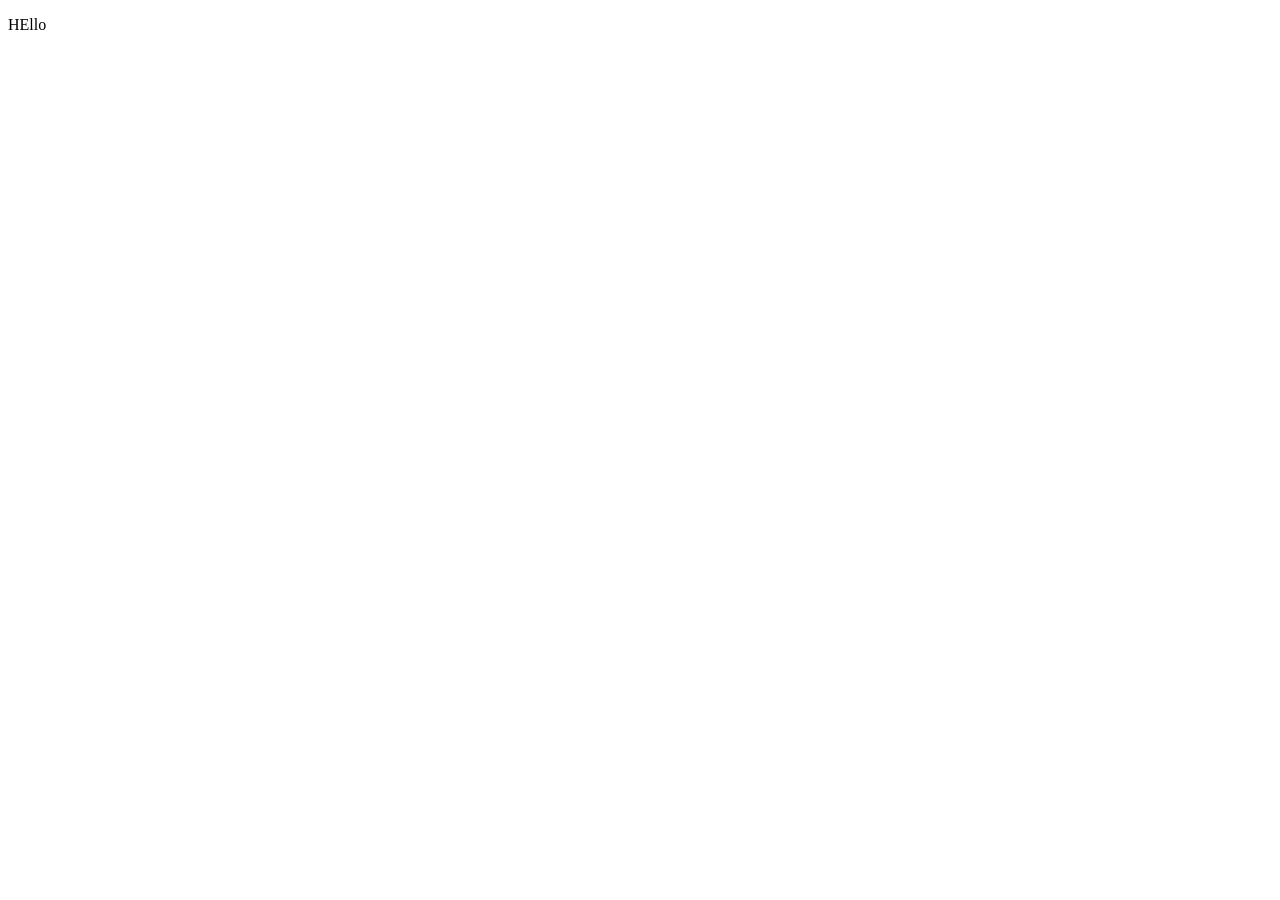
==== paginas/acomodacao.html @ 2499da58 "big update" ====
<!DOCTYPE html>
<html lang="Pt">
<head>
    <meta charset="UTF-8">
    <meta name="viewport" content="width=device-width, initial-scale=1.0">
    <title>Acomodaçao</title>
</head>
<body>
    
    <p>HEllo</p>
</body>
</html>
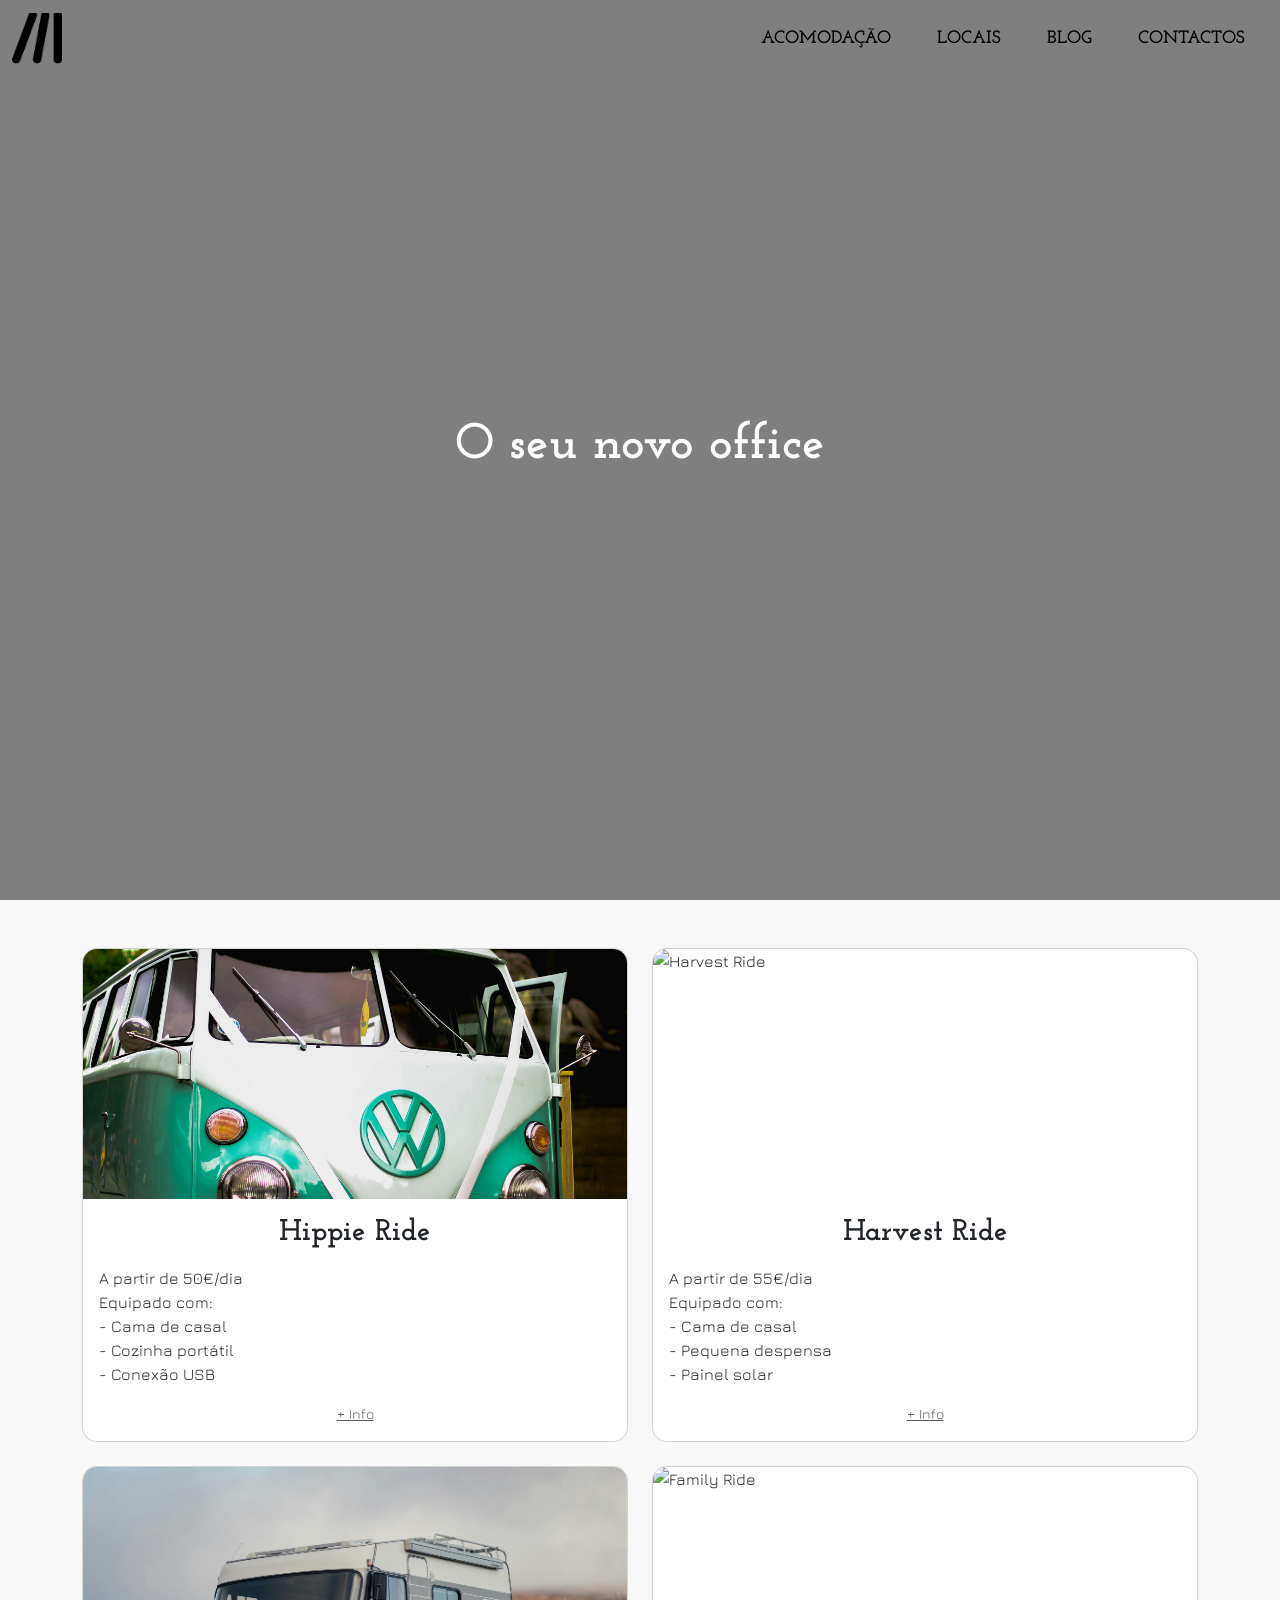
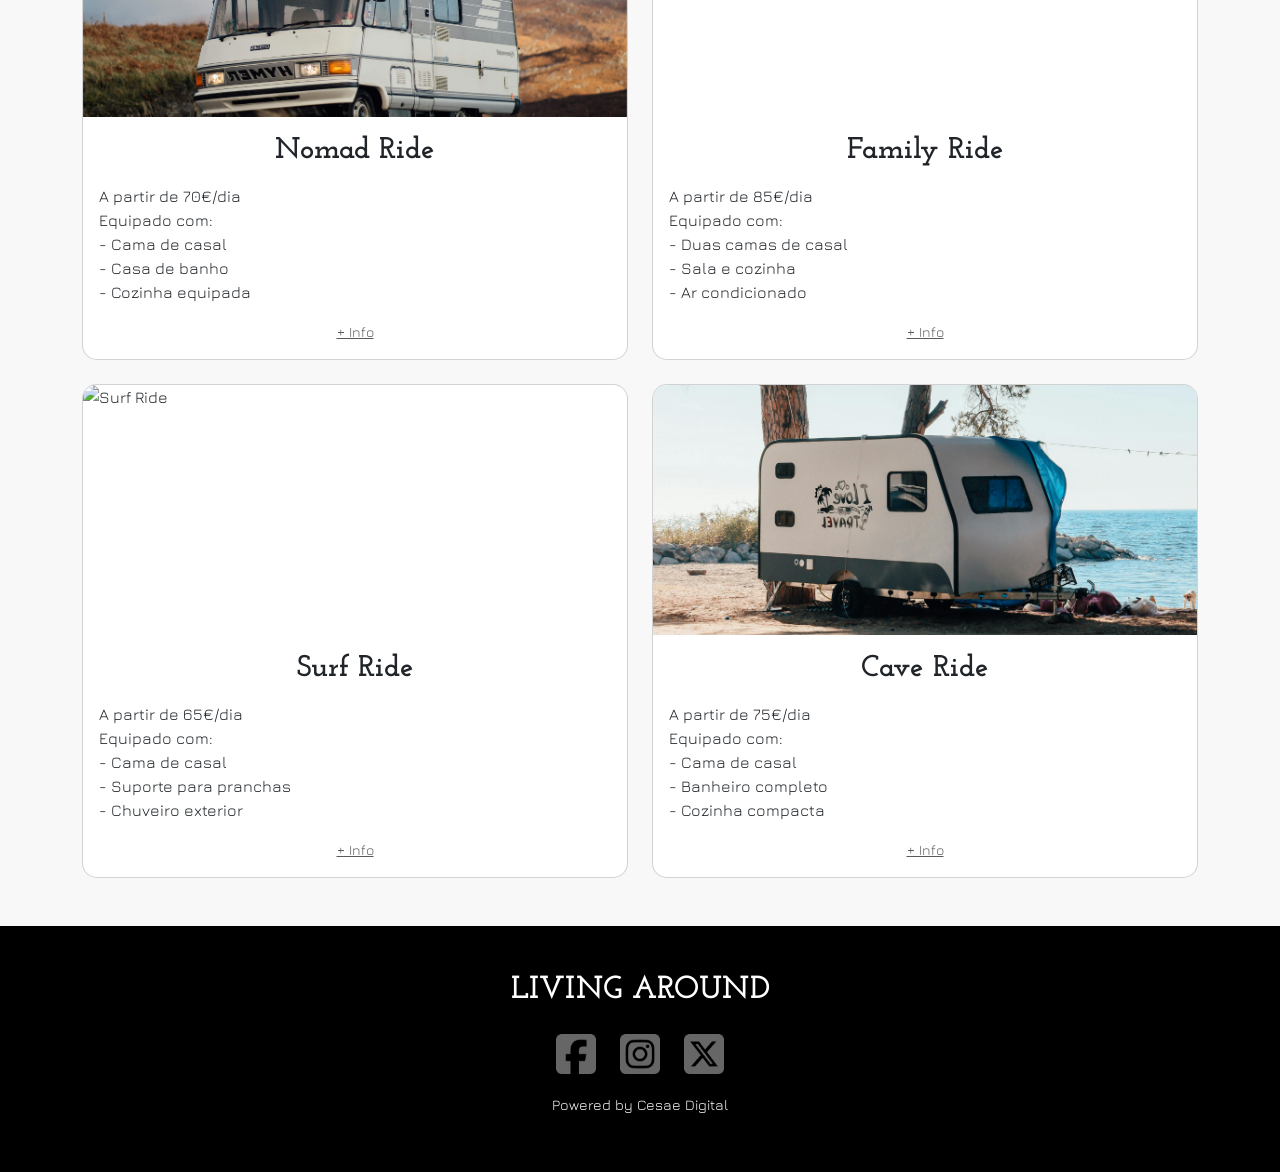
==== commit 4ce5e6f3: "upgrade" ====
--- a/paginas/acomodacao.html
+++ b/paginas/acomodacao.html
@@ -1,12 +1,192 @@
 <!DOCTYPE html>
-<html lang="Pt">
+<html lang="pt">
 <head>
-    <meta charset="UTF-8">
-    <meta name="viewport" content="width=device-width, initial-scale=1.0">
-    <title>Acomodaçao</title>
+  <meta charset="UTF-8">
+  <meta name="viewport" content="width=device-width, initial-scale=1">
+  <title>Acomodação - Living Around</title>
+
+  <!-- Bootstrap CSS -->
+  <link href="https://cdn.jsdelivr.net/npm/bootstrap@5.3.0/dist/css/bootstrap.min.css" rel="stylesheet">
+
+  <!-- Fontes -->
+  <link href="https://fonts.googleapis.com/css2?family=Jura:wght@300;400;700&family=Josefin+Slab:wght@400;700&display=swap" rel="stylesheet">
+
+  <!-- CSS personalizado -->
+  <link rel="stylesheet" href="../css/stylesAcomodacao.css">
 </head>
 <body>
-    
-    <p>HEllo</p>
+
+<!-- Navbar -->
+<nav class="navbar navbar-expand-lg navbar-light">
+  <div class="container-fluid">
+    <a class="navbar-brand" href="../index.html">
+      <img src="../imagens/logo-black.png" alt="Living Around" width="50">
+    </a>
+    <button class="navbar-toggler" type="button" data-bs-toggle="collapse" data-bs-target="#navbarNav">
+      <span class="navbar-toggler-icon"></span>
+    </button>
+    <div class="collapse navbar-collapse justify-content-end" id="navbarNav">
+      <ul class="navbar-nav">
+        <li class="nav-item"><a class="nav-link" href="../paginas/acomodacao.html">ACOMODAÇÃO</a></li>
+        <li class="nav-item"><a class="nav-link" href="../paginas/explorar.html">LOCAIS</a></li>
+        <li class="nav-item"><a class="nav-link" href="../paginas/paginaEmConstrucao.html">BLOG</a></li>
+        <li class="nav-item"><a class="nav-link" href="../paginas/contactos.html">CONTACTOS</a></li>
+      </ul>
+    </div>
+  </div>
+</nav>
+
+<!-- Banner -->
+<section class="banner-acomodacao">
+  <div class="overlay-banner">
+    <h1 class="titulo-banner">O seu novo office</h1>
+  </div>
+</section>
+
+<!-- Cards de Acomodação -->
+<section class="cards-acomodacao py-5">
+  <div class="container">
+    <div class="row g-4">
+
+      <!-- Hippie Ride -->
+      <div class="col-md-6">
+        <div class="card h-100" data-bs-toggle="modal" data-bs-target="#modalHippie">
+          <img src="../imagens/combi-vw-azul.png" class="card-img-top" alt="Hippie Ride">
+          <div class="card-body text-center">
+            <h5 class="card-title">Hippie Ride</h5>
+            <p class="card-text text-start">
+              A partir de 50€/dia <br>
+              Equipado com: <br>
+              - Cama de casal <br>
+              - Cozinha portátil <br>
+              - Conexão USB
+            </p>
+            <small class="text-muted">+ Info</small>
+          </div>
+        </div>
+      </div>
+
+      <!-- Harvest Ride -->
+      <div class="col-md-6">
+        <div class="card h-100" data-bs-toggle="modal" data-bs-target="#modalHarvest">
+          <img src="../imagens/combi-branca-floresta.png" class="card-img-top" alt="Harvest Ride">
+          <div class="card-body text-center">
+            <h5 class="card-title">Harvest Ride</h5>
+            <p class="card-text text-start">
+              A partir de 55€/dia <br>
+              Equipado com: <br>
+              - Cama de casal <br>
+              - Pequena despensa <br>
+              - Painel solar
+            </p>
+            <small class="text-muted">+ Info</small>
+          </div>
+        </div>
+      </div>
+
+      <!-- Nomad Ride -->
+      <div class="col-md-6">
+        <div class="card h-100" data-bs-toggle="modal" data-bs-target="#modalNomad">
+          <img src="../imagens/motorhome-estrada-seca.png" class="card-img-top" alt="Nomad Ride">
+          <div class="card-body text-center">
+            <h5 class="card-title">Nomad Ride</h5>
+            <p class="card-text text-start">
+              A partir de 70€/dia <br>
+              Equipado com: <br>
+              - Cama de casal <br>
+              - Casa de banho <br>
+              - Cozinha equipada
+            </p>
+            <small class="text-muted">+ Info</small>
+          </div>
+        </div>
+      </div>
+
+      <!-- Family Ride -->
+      <div class="col-md-6">
+        <div class="card h-100" data-bs-toggle="modal" data-bs-target="#modalFamily">
+          <img src="../imagens/motor-home-estrada-floresta.png" class="card-img-top" alt="Family Ride">
+          <div class="card-body text-center">
+            <h5 class="card-title">Family Ride</h5>
+            <p class="card-text text-start">
+              A partir de 85€/dia <br>
+              Equipado com: <br>
+              - Duas camas de casal <br>
+              - Sala e cozinha <br>
+              - Ar condicionado
+            </p>
+            <small class="text-muted">+ Info</small>
+          </div>
+        </div>
+      </div>
+
+      <!-- Surf Ride -->
+      <div class="col-md-6">
+        <div class="card h-100" data-bs-toggle="modal" data-bs-target="#modalSurf">
+          <img src="../imagens/motorhome-vermelho-praia.png" class="card-img-top" alt="Surf Ride">
+          <div class="card-body text-center">
+            <h5 class="card-title">Surf Ride</h5>
+            <p class="card-text text-start">
+              A partir de 65€/dia <br>
+              Equipado com: <br>
+              - Cama de casal <br>
+              - Suporte para pranchas <br>
+              - Chuveiro exterior
+            </p>
+            <small class="text-muted">+ Info</small>
+          </div>
+        </div>
+      </div>
+
+      <!-- Cave Ride -->
+      <div class="col-md-6">
+        <div class="card h-100" data-bs-toggle="modal" data-bs-target="#modalCave">
+          <img src="../imagens/motorhome-praia.png" class="card-img-top" alt="Cave Ride">
+          <div class="card-body text-center">
+            <h5 class="card-title">Cave Ride</h5>
+            <p class="card-text text-start">
+              A partir de 75€/dia <br>
+              Equipado com: <br>
+              - Cama de casal <br>
+              - Banheiro completo <br>
+              - Cozinha compacta
+            </p>
+            <small class="text-muted">+ Info</small>
+          </div>
+        </div>
+      </div>
+
+    </div>
+  </div>
+</section>
+
+<!-- Footer -->
+<footer class="footer-site text-center">
+  <div class="container">
+    <p class="footer-titulo">LIVING AROUND</p>
+
+    <!-- Redes Sociais -->
+    <div class="footer-icones my-3">
+      <a href="../paginas/paginaEmConstrucao.html" target="">
+        <img src="../imagens/facebook.png" alt="Facebook">
+      </a>
+      <a href="../paginas/paginaEmConstrucao.html" target="">
+        <img src="../imagens/instagram.png" alt="Instagram">
+      </a>
+      <a href="../paginas/paginaEmConstrucao.html" target="">
+        <img src="../imagens/x.png" alt="X (Twitter)">
+      </a>
+    </div>
+
+    <p class="footer-creditos">Powered by Cesae Digital</p>
+  </div>
+</footer>
+
+<!-- Bootstrap JS -->
+<script src="https://cdn.jsdelivr.net/npm/bootstrap@5.3.0/dist/js/bootstrap.bundle.min.js"></script>
+
+<!-- JS personalizado -->
+<script src="../js/scriptAcomodacao.js"></script>
+
 </body>
 </html>
--- a/css/stylesAcomodacao.css
+++ b/css/stylesAcomodacao.css
@@ -0,0 +1,168 @@
+* {
+    margin: 0;
+    padding: 0;
+    box-sizing: border-box;
+}
+
+html, body {
+    height: 100%;
+    font-family: 'Jura', sans-serif;
+}
+
+/* Navbar */
+.navbar {
+    background: transparent;
+    position: absolute;
+    top: 0;
+    width: 100%;
+    z-index: 10;
+}
+
+.navbar-nav .nav-link {
+    font-family: 'Josefin Slab', serif;
+    font-size: 18px;
+    font-weight: 700;
+    color: black !important;
+    margin: 0 15px;
+}
+
+/* Banner Acomodação */
+.banner-acomodacao {
+    background-image: url('../imagens/combi-bicolor-praia.png');
+    background-size: cover;
+    background-position: center;
+    width: 100%;
+    height: 100vh;
+    position: relative;
+    display: flex;
+    align-items: center;
+    justify-content: center;
+}
+
+.overlay-banner {
+    position: absolute;
+    top: 0;
+    left: 0;
+    background: rgba(0,0,0,0.5); /* sombra preta */
+    width: 100%;
+    height: 100%;
+    display: flex;
+    align-items: center;
+    justify-content: center;
+}
+
+.titulo-banner {
+    font-family: 'Josefin Slab', serif;
+    font-size: 50px;
+    font-weight: 700;
+    color: white;
+    z-index: 2;
+    text-align: center;
+}
+
+/* Cards de Acomodação */
+.cards-acomodacao {
+    background-color: #f8f8f8;
+    padding: 60px 0;
+}
+
+.card {
+    border-radius: 15px;
+    overflow: hidden;
+    transition: transform 0.3s ease;
+}
+
+.card:hover {
+    transform: translateY(-10px);
+}
+
+.card-img-top {
+    height: 250px;
+    object-fit: cover;
+}
+
+.card-title {
+    font-family: 'Josefin Slab', serif;
+    font-size: 30px;
+    font-weight: bold;
+    margin-bottom: 15px;
+}
+
+.card-text {
+    font-family: 'Jura', sans-serif;
+    font-size: 16px;
+    text-align: left;
+    margin-bottom: 15px;
+}
+
+.text-muted {
+    font-family: 'Jura', sans-serif;
+    font-size: 14px;
+    cursor: pointer;
+    text-decoration: underline;
+}
+
+/* Footer */
+.footer-site {
+    background-color: #000000;
+    color: white;
+    padding: 40px 20px;
+}
+
+.footer-titulo {
+    font-family: 'Josefin Slab', serif;
+    font-size: 2rem;
+    font-weight: 700;
+    margin-bottom: 20px;
+}
+
+.footer-icones a {
+    display: inline-block;
+    margin: 0 10px;
+    transition: opacity 0.3s ease;
+}
+
+.footer-icones img {
+    width: 40px;
+    height: 40px;
+}
+
+.footer-icones a:hover {
+    opacity: 0.7;
+}
+
+.footer-creditos {
+    font-family: 'Jura', sans-serif;
+    font-size: 0.9rem;
+    margin-top: 20px;
+}
+
+/* Responsivo */
+@media (max-width: 992px) {
+    .titulo-banner {
+        font-size: 36px;
+    }
+
+    .card-img-top {
+        height: 200px;
+    }
+}
+
+@media (max-width: 768px) {
+    .titulo-banner {
+        font-size: 28px;
+    }
+
+    .card-title {
+        font-size: 26px;
+    }
+
+    .card-text {
+        font-size: 14px;
+    }
+
+    .footer-icones img {
+        width: 35px;
+        height: 35px;
+    }
+}
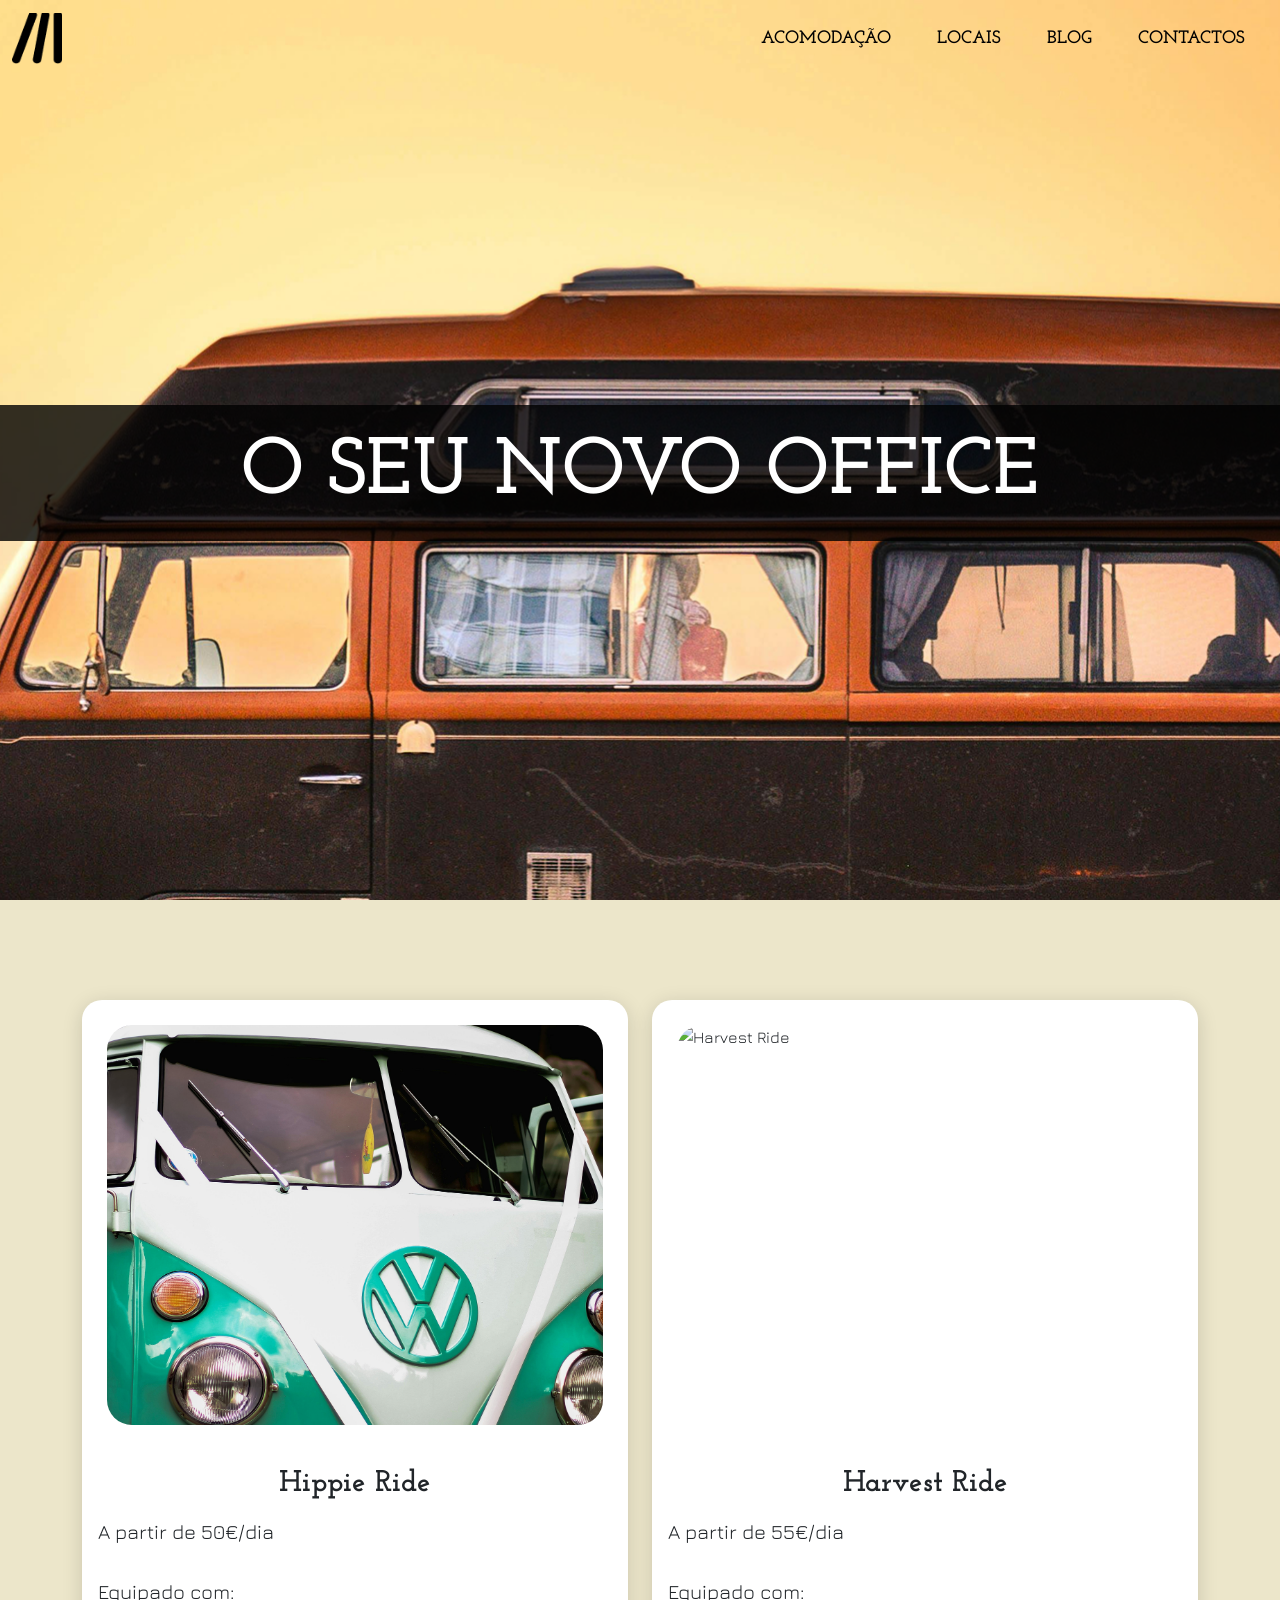
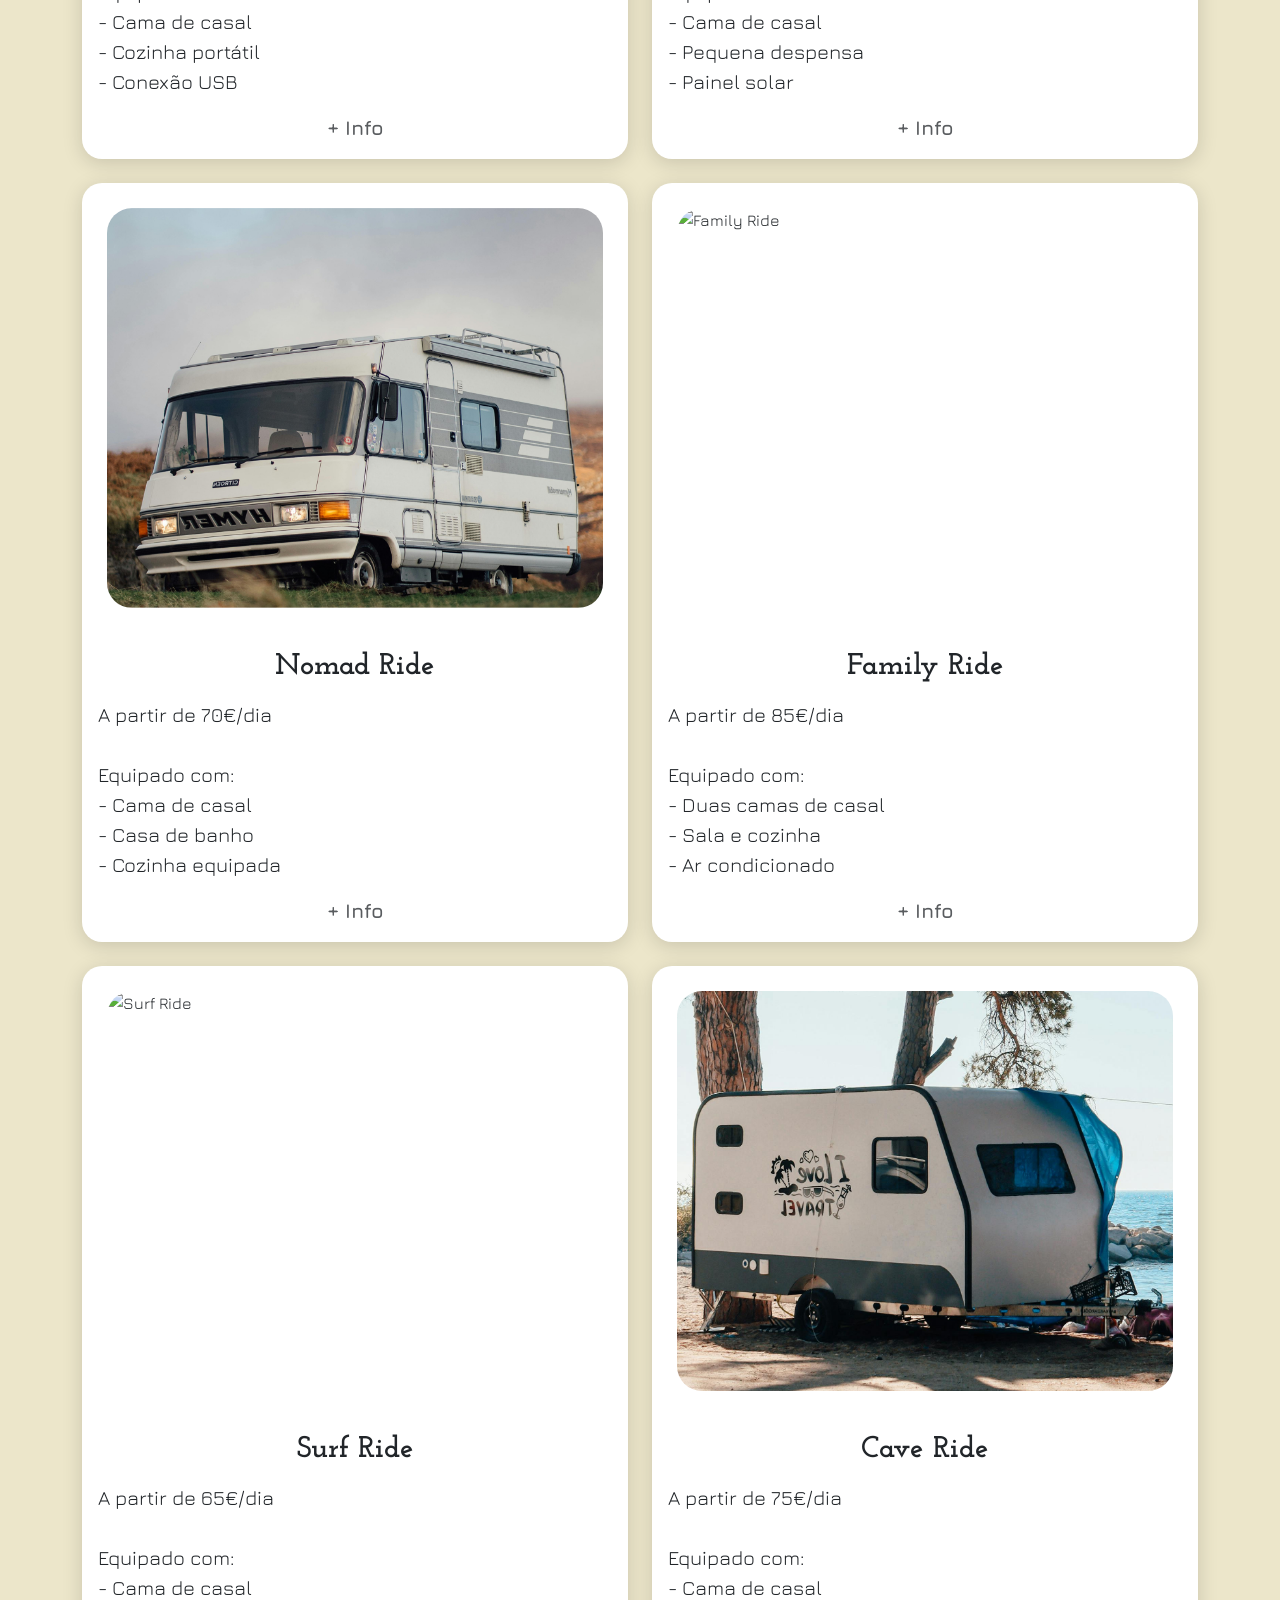
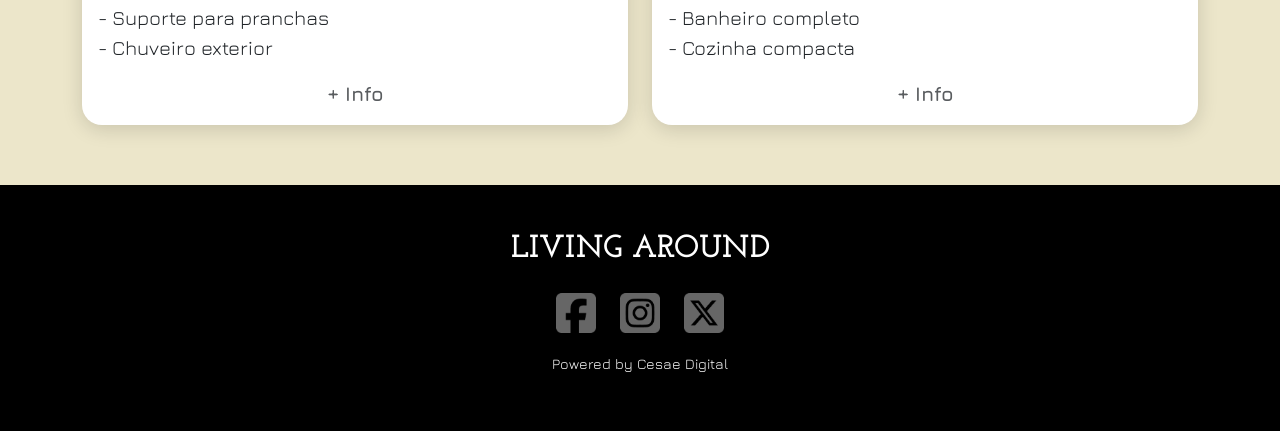
==== commit e4f83522: "upgrade" ====
--- a/paginas/acomodacao.html
+++ b/paginas/acomodacao.html
@@ -39,23 +39,24 @@
 <!-- Banner -->
 <section class="banner-acomodacao">
   <div class="overlay-banner">
-    <h1 class="titulo-banner">O seu novo office</h1>
+    <h1 class="titulo-banner">O SEU NOVO OFFICE</h1>
   </div>
 </section>
 
 <!-- Cards de Acomodação -->
-<section class="cards-acomodacao py-5">
+<section class="fundo-cards">
   <div class="container">
-    <div class="row g-4">
+    <div class="row g-4 row-cards">
 
       <!-- Hippie Ride -->
       <div class="col-md-6">
         <div class="card h-100" data-bs-toggle="modal" data-bs-target="#modalHippie">
           <img src="../imagens/combi-vw-azul.png" class="card-img-top" alt="Hippie Ride">
-          <div class="card-body text-center">
+          <div class="card-body">
             <h5 class="card-title">Hippie Ride</h5>
-            <p class="card-text text-start">
+            <p class="card-text">
               A partir de 50€/dia <br>
+              <br>
               Equipado com: <br>
               - Cama de casal <br>
               - Cozinha portátil <br>
@@ -70,10 +71,11 @@
       <div class="col-md-6">
         <div class="card h-100" data-bs-toggle="modal" data-bs-target="#modalHarvest">
           <img src="../imagens/combi-branca-floresta.png" class="card-img-top" alt="Harvest Ride">
-          <div class="card-body text-center">
+          <div class="card-body">
             <h5 class="card-title">Harvest Ride</h5>
-            <p class="card-text text-start">
+            <p class="card-text">
               A partir de 55€/dia <br>
+              <br>
               Equipado com: <br>
               - Cama de casal <br>
               - Pequena despensa <br>
@@ -88,10 +90,11 @@
       <div class="col-md-6">
         <div class="card h-100" data-bs-toggle="modal" data-bs-target="#modalNomad">
           <img src="../imagens/motorhome-estrada-seca.png" class="card-img-top" alt="Nomad Ride">
-          <div class="card-body text-center">
+          <div class="card-body">
             <h5 class="card-title">Nomad Ride</h5>
-            <p class="card-text text-start">
+            <p class="card-text">
               A partir de 70€/dia <br>
+              <br>
               Equipado com: <br>
               - Cama de casal <br>
               - Casa de banho <br>
@@ -106,10 +109,11 @@
       <div class="col-md-6">
         <div class="card h-100" data-bs-toggle="modal" data-bs-target="#modalFamily">
           <img src="../imagens/motor-home-estrada-floresta.png" class="card-img-top" alt="Family Ride">
-          <div class="card-body text-center">
+          <div class="card-body">
             <h5 class="card-title">Family Ride</h5>
-            <p class="card-text text-start">
+            <p class="card-text">
               A partir de 85€/dia <br>
+              <br>
               Equipado com: <br>
               - Duas camas de casal <br>
               - Sala e cozinha <br>
@@ -124,10 +128,11 @@
       <div class="col-md-6">
         <div class="card h-100" data-bs-toggle="modal" data-bs-target="#modalSurf">
           <img src="../imagens/motorhome-vermelho-praia.png" class="card-img-top" alt="Surf Ride">
-          <div class="card-body text-center">
+          <div class="card-body">
             <h5 class="card-title">Surf Ride</h5>
-            <p class="card-text text-start">
+            <p class="card-text">
               A partir de 65€/dia <br>
+              <br>
               Equipado com: <br>
               - Cama de casal <br>
               - Suporte para pranchas <br>
@@ -142,10 +147,11 @@
       <div class="col-md-6">
         <div class="card h-100" data-bs-toggle="modal" data-bs-target="#modalCave">
           <img src="../imagens/motorhome-praia.png" class="card-img-top" alt="Cave Ride">
-          <div class="card-body text-center">
+          <div class="card-body">
             <h5 class="card-title">Cave Ride</h5>
-            <p class="card-text text-start">
+            <p class="card-text">
               A partir de 75€/dia <br>
+              <br>
               Equipado com: <br>
               - Cama de casal <br>
               - Banheiro completo <br>
@@ -164,27 +170,17 @@
 <footer class="footer-site text-center">
   <div class="container">
     <p class="footer-titulo">LIVING AROUND</p>
-
-    <!-- Redes Sociais -->
     <div class="footer-icones my-3">
-      <a href="../paginas/paginaEmConstrucao.html" target="">
-        <img src="../imagens/facebook.png" alt="Facebook">
-      </a>
-      <a href="../paginas/paginaEmConstrucao.html" target="">
-        <img src="../imagens/instagram.png" alt="Instagram">
-      </a>
-      <a href="../paginas/paginaEmConstrucao.html" target="">
-        <img src="../imagens/x.png" alt="X (Twitter)">
-      </a>
+      <a href="../paginas/paginaEmConstrucao.html"><img src="../imagens/facebook.png" alt="Facebook"></a>
+      <a href="../paginas/paginaEmConstrucao.html"><img src="../imagens/instagram.png" alt="Instagram"></a>
+      <a href="../paginas/paginaEmConstrucao.html"><img src="../imagens/x.png" alt="X"></a>
     </div>
-
     <p class="footer-creditos">Powered by Cesae Digital</p>
   </div>
 </footer>
 
 <!-- Bootstrap JS -->
 <script src="https://cdn.jsdelivr.net/npm/bootstrap@5.3.0/dist/js/bootstrap.bundle.min.js"></script>
-
 <!-- JS personalizado -->
 <script src="../js/scriptAcomodacao.js"></script>
 
--- a/css/stylesAcomodacao.css
+++ b/css/stylesAcomodacao.css
@@ -26,7 +26,7 @@
     margin: 0 15px;
 }
 
-/* Banner Acomodação */
+/* Banner */
 .banner-acomodacao {
     background-image: url('../imagens/combi-bicolor-praia.png');
     background-size: cover;
@@ -41,43 +41,50 @@
 
 .overlay-banner {
     position: absolute;
-    top: 0;
+    top: 45%;
     left: 0;
-    background: rgba(0,0,0,0.5); /* sombra preta */
     width: 100%;
-    height: 100%;
+    background: rgba(0, 0, 0, 0.8); /* Preto com 60% de opacidade */
     display: flex;
+    justify-content: center;
     align-items: center;
-    justify-content: center;
+    padding: 20px 0;
 }
 
 .titulo-banner {
     font-family: 'Josefin Slab', serif;
-    font-size: 50px;
+    font-size: 80px;
     font-weight: 700;
     color: white;
+    text-align: center;
     z-index: 2;
-    text-align: center;
+    margin: 0;
 }
-
-/* Cards de Acomodação */
-.cards-acomodacao {
-    background-color: #f8f8f8;
-    padding: 60px 0;
+/* Cards */
+.fundo-cards {
+    background-color: rgba(180, 155, 44, 0.25);
+    padding-top: 100px;
+    padding-bottom: 60px;
 }
 
 .card {
-    border-radius: 15px;
+    border: none;
+    border-radius: 20px;
     overflow: hidden;
-    transition: transform 0.3s ease;
+    box-shadow: 0 4px 20px rgba(0, 0, 0, 0.15);
+    background: white;
+    transition: transform 0.3s, box-shadow 0.3s;
 }
 
 .card:hover {
-    transform: translateY(-10px);
+    transform: translateY(-5px);
+    box-shadow: 0 8px 30px rgba(0, 0, 0, 0.25);
 }
 
 .card-img-top {
-    height: 250px;
+    padding: 25px; /* espaço interno à volta da imagem */
+    border-radius: 50px; /* arredonda os cantos da imagem */
+    height: 450px;
     object-fit: cover;
 }
 
@@ -86,25 +93,26 @@
     font-size: 30px;
     font-weight: bold;
     margin-bottom: 15px;
+    text-align: center;
 }
 
 .card-text {
     font-family: 'Jura', sans-serif;
-    font-size: 16px;
+    font-size: 20px;
     text-align: left;
-    margin-bottom: 15px;
 }
 
 .text-muted {
-    font-family: 'Jura', sans-serif;
-    font-size: 14px;
-    cursor: pointer;
-    text-decoration: underline;
+    display: block;
+    margin-top: 10px;
+    font-size: 20px;
+    text-align: center;
+    font-weight: bold;
 }
 
 /* Footer */
 .footer-site {
-    background-color: #000000;
+    background-color: #000;
     color: white;
     padding: 40px 20px;
 }
@@ -119,16 +127,11 @@
 .footer-icones a {
     display: inline-block;
     margin: 0 10px;
-    transition: opacity 0.3s ease;
 }
 
 .footer-icones img {
     width: 40px;
     height: 40px;
-}
-
-.footer-icones a:hover {
-    opacity: 0.7;
 }
 
 .footer-creditos {
@@ -138,31 +141,16 @@
 }
 
 /* Responsivo */
-@media (max-width: 992px) {
-    .titulo-banner {
-        font-size: 36px;
-    }
-
-    .card-img-top {
-        height: 200px;
+@media (max-width: 991px) {
+    .row-cards > div {
+        flex: 0 0 100%;
+        max-width: 100%;
     }
 }
 
-@media (max-width: 768px) {
-    .titulo-banner {
-        font-size: 28px;
-    }
-
-    .card-title {
-        font-size: 26px;
-    }
-
-    .card-text {
-        font-size: 14px;
-    }
-
-    .footer-icones img {
-        width: 35px;
-        height: 35px;
+@media (min-width: 992px) {
+    .row-cards > div {
+        flex: 0 0 50%;
+        max-width: 50%;
     }
 }
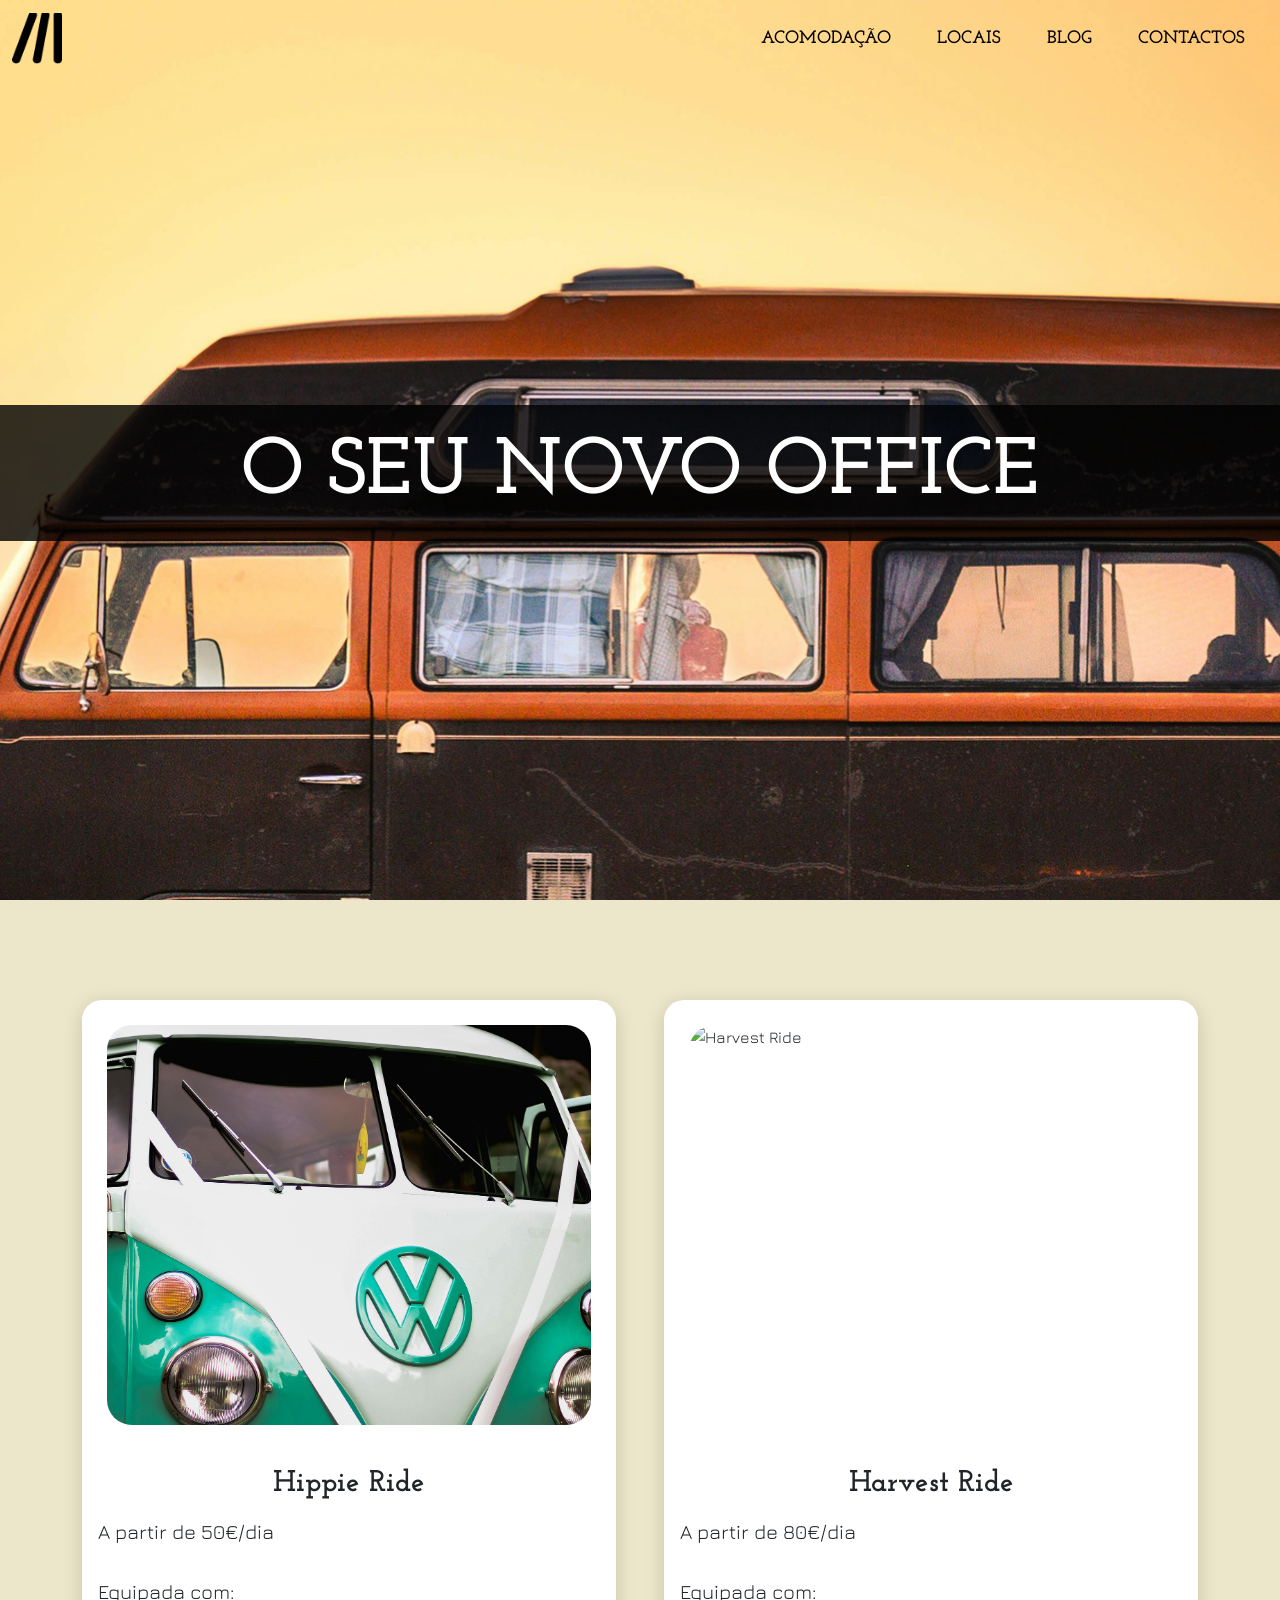
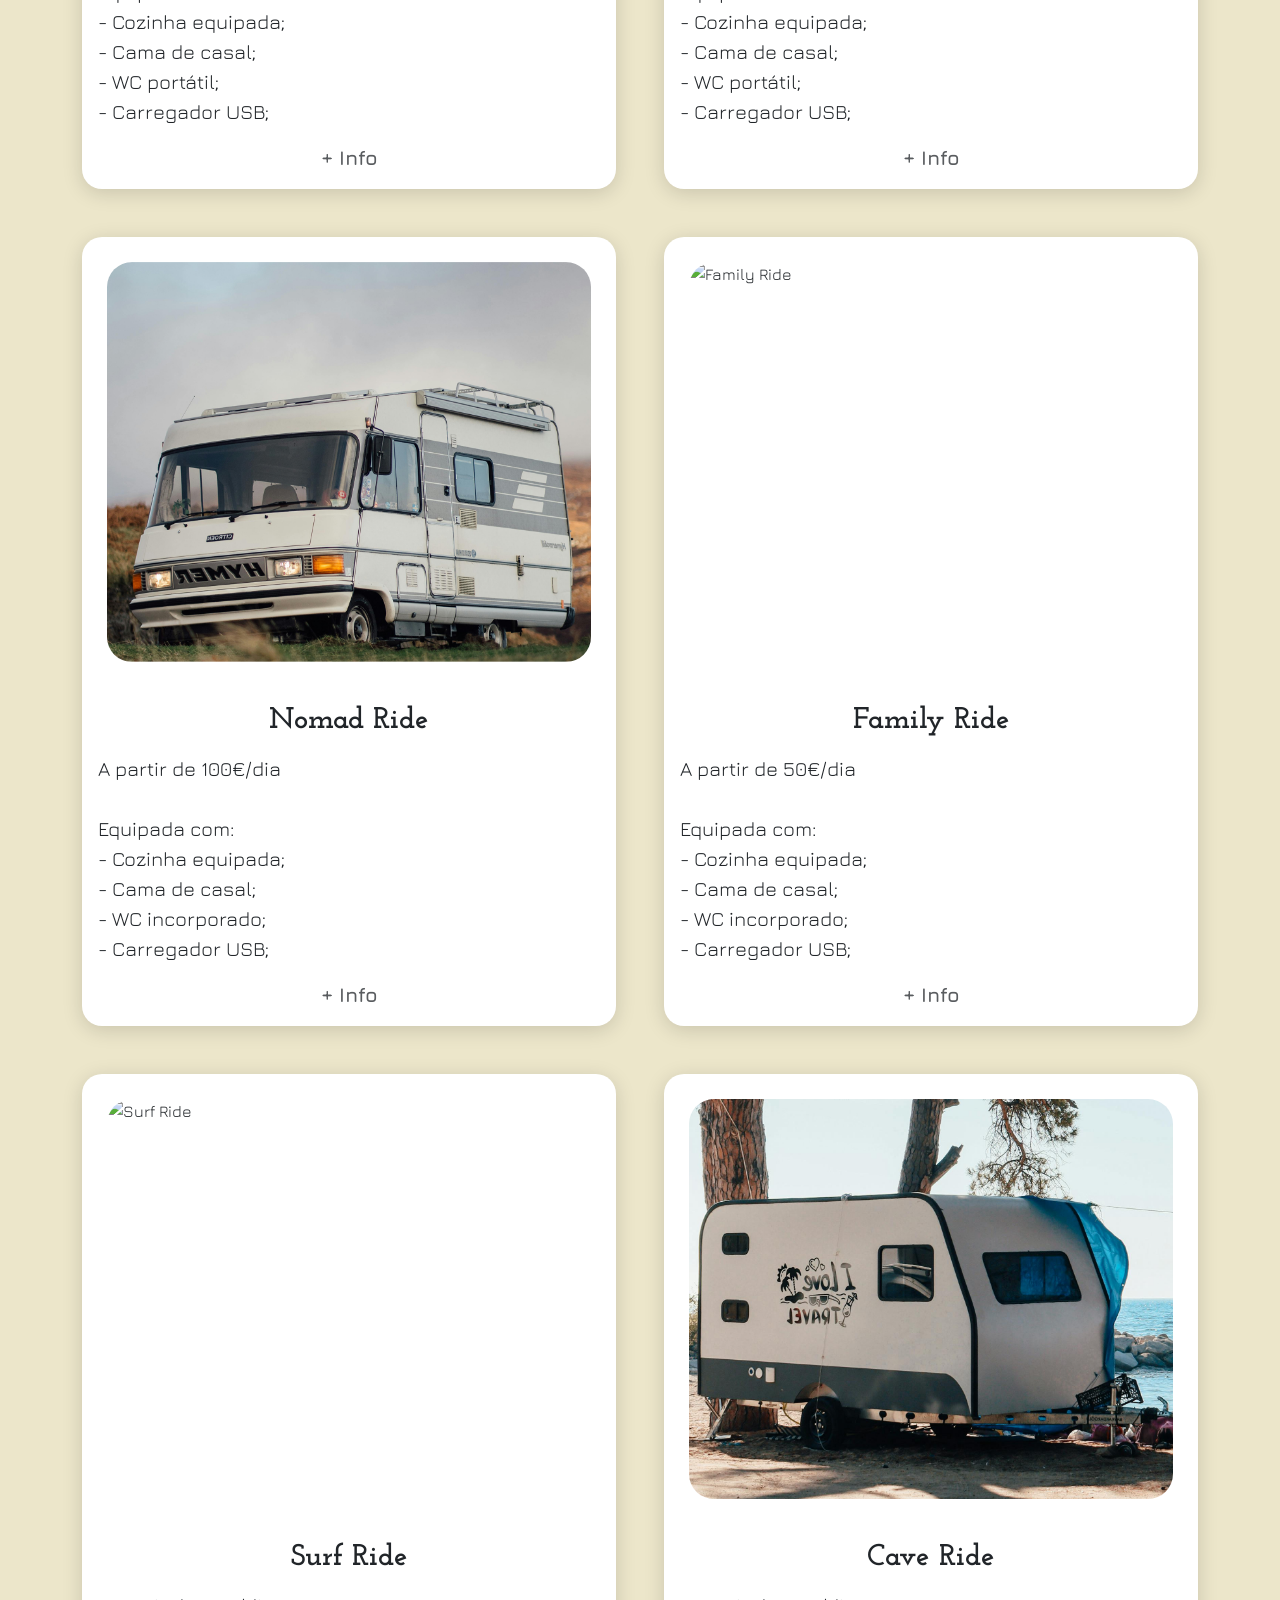
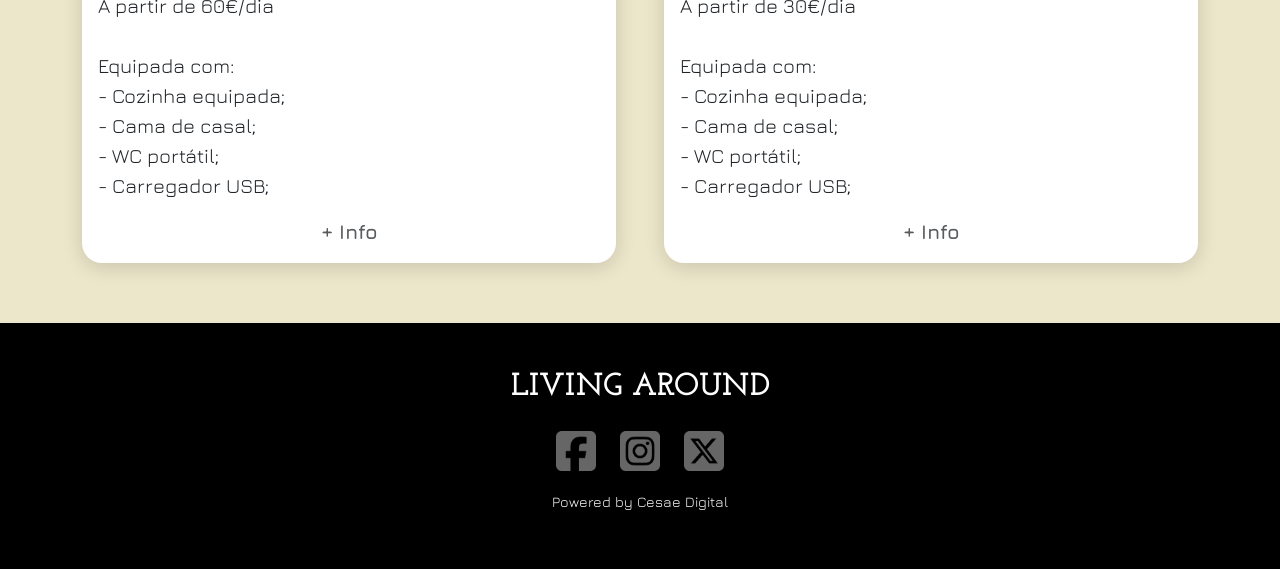
==== commit bcc87881: "update" ====
--- a/paginas/acomodacao.html
+++ b/paginas/acomodacao.html
@@ -46,7 +46,7 @@
 <!-- Cards de Acomodação -->
 <section class="fundo-cards">
   <div class="container">
-    <div class="row g-4 row-cards">
+    <div class="row g-5 row-cards">
 
       <!-- Hippie Ride -->
       <div class="col-md-6">
@@ -57,10 +57,11 @@
             <p class="card-text">
               A partir de 50€/dia <br>
               <br>
-              Equipado com: <br>
-              - Cama de casal <br>
-              - Cozinha portátil <br>
-              - Conexão USB
+              Equipada com: <br>
+              - Cozinha equipada; <br>
+              - Cama de casal; <br>
+              - WC portátil; <br>
+              - Carregador USB;<br>
             </p>
             <small class="text-muted">+ Info</small>
           </div>
@@ -74,12 +75,13 @@
           <div class="card-body">
             <h5 class="card-title">Harvest Ride</h5>
             <p class="card-text">
-              A partir de 55€/dia <br>
-              <br>
-              Equipado com: <br>
-              - Cama de casal <br>
-              - Pequena despensa <br>
-              - Painel solar
+              A partir de 80€/dia <br>
+              <br>
+              Equipada com: <br>
+              - Cozinha equipada; <br>
+              - Cama de casal; <br>
+              - WC portátil; <br>
+              - Carregador USB;<br>
             </p>
             <small class="text-muted">+ Info</small>
           </div>
@@ -93,12 +95,13 @@
           <div class="card-body">
             <h5 class="card-title">Nomad Ride</h5>
             <p class="card-text">
-              A partir de 70€/dia <br>
-              <br>
-              Equipado com: <br>
-              - Cama de casal <br>
-              - Casa de banho <br>
-              - Cozinha equipada
+              A partir de 100€/dia <br>
+              <br>
+              Equipada com: <br>
+              - Cozinha equipada; <br>
+              - Cama de casal; <br>
+              - WC incorporado; <br>
+              - Carregador USB;<br>
             </p>
             <small class="text-muted">+ Info</small>
           </div>
@@ -112,12 +115,13 @@
           <div class="card-body">
             <h5 class="card-title">Family Ride</h5>
             <p class="card-text">
-              A partir de 85€/dia <br>
-              <br>
-              Equipado com: <br>
-              - Duas camas de casal <br>
-              - Sala e cozinha <br>
-              - Ar condicionado
+              A partir de 50€/dia <br>
+              <br>
+              Equipada com: <br>
+              - Cozinha equipada; <br>
+              - Cama de casal; <br>
+              - WC incorporado; <br>
+              - Carregador USB;<br>
             </p>
             <small class="text-muted">+ Info</small>
           </div>
@@ -131,12 +135,13 @@
           <div class="card-body">
             <h5 class="card-title">Surf Ride</h5>
             <p class="card-text">
-              A partir de 65€/dia <br>
-              <br>
-              Equipado com: <br>
-              - Cama de casal <br>
-              - Suporte para pranchas <br>
-              - Chuveiro exterior
+              A partir de 60€/dia <br>
+              <br>
+              Equipada com: <br>
+              - Cozinha equipada; <br>
+              - Cama de casal; <br>
+              - WC portátil; <br>
+              - Carregador USB;<br>
             </p>
             <small class="text-muted">+ Info</small>
           </div>
@@ -150,12 +155,13 @@
           <div class="card-body">
             <h5 class="card-title">Cave Ride</h5>
             <p class="card-text">
-              A partir de 75€/dia <br>
-              <br>
-              Equipado com: <br>
-              - Cama de casal <br>
-              - Banheiro completo <br>
-              - Cozinha compacta
+              A partir de 30€/dia <br>
+              <br>
+              Equipada com: <br>
+              - Cozinha equipada; <br>
+              - Cama de casal; <br>
+              - WC portátil; <br>
+              - Carregador USB;<br>
             </p>
             <small class="text-muted">+ Info</small>
           </div>
@@ -165,6 +171,214 @@
     </div>
   </div>
 </section>
+
+<!-- Modais "+ info" -->
+<!-- Modal Hippie Ride -->
+<div class="modal fade" id="modalHippie" tabindex="-1" aria-labelledby="modalHippieLabel" aria-hidden="true">
+  <div class="modal-dialog modal-dialog-centered">
+    <div class="modal-content modal-custom">
+      <div class="modal-body text-center">
+        <img src="../imagens/combi-vw-azul.png" alt="Hippie Ride" class="img-fluid rounded mb-3">
+        <h5 class="modal-title mb-3" id="modalHippieLabel">Hippie Ride</h5>
+        
+        <p class="modal-description text-start">
+          Imagine acordar com o som das ondas na praia, estacionar à beira de uma floresta serena ou partir numa viagem espontânea sem preocupações com hotéis ou horários. 
+          <br><br>Alugar uma carrinha adaptada é sinônimo de liberdade, conforto e aventura – tudo em um só lugar!
+          <br><br>A nossa carrinha é a solução perfeita para viajantes que buscam autonomia e praticidade, sem abrir mão do essencial. Por apenas 50€ por dia, você tem um lar sobre rodas totalmente equipado:
+        </p>
+
+        <ul class="modal-list text-start">
+          <li>✔ Cozinha completa – Prepare suas refeições favoritas.</li>
+          <li>✔ Cama de casal confortável – Descanse à vontade.</li>
+          <li>✔ WC portátil – Privacidade onde precisar.</li>
+          <li>✔ Carregador USB – Mantenha seus dispositivos prontos.</li>
+        </ul>
+
+        <p class="modal-description text-start mt-3">
+          <strong>Por que escolher a nossa carrinha?</strong><br>
+          • <strong>Economia:</strong> Mais barato que hotéis.<br>
+          • <strong>Conforto:</strong> Compacto e prático.<br>
+          • <strong>Aventura personalizada:</strong> Viaje no seu ritmo.<br><br>
+
+          Seja para um fim de semana romântico ou uma escapada em família, a nossa carrinha está pronta para si.<br><br>
+          <strong>Reserve já e transforme qualquer destino em casa!</strong>
+        </p>
+
+        <a href="../paginas/contactos.html" class="btn btn-alugar mt-3">Alugar</a>
+      </div>
+    </div>
+  </div>
+</div>
+
+<!-- Modal Harvest Ride -->
+<div class="modal fade" id="modalHarvest" tabindex="-1" aria-labelledby="modalHarvestLabel" aria-hidden="true">
+  <div class="modal-dialog modal-dialog-centered">
+    <div class="modal-content modal-custom">
+      <div class="modal-body text-center">
+        <img src="../imagens/combi-branca-floresta.png" alt="Harvest Ride" class="img-fluid rounded mb-3">
+        <h5 class="modal-title mb-3" id="modalHarvestLabel">Harvest Ride</h5>
+
+        <p class="modal-description text-start">
+          Imagine acordar rodeado pela natureza, com liberdade para explorar novos destinos sem horários. 
+          <br><br>Alugue a nossa carrinha Harvest Ride e tenha conforto, privacidade e aventura na mesma viagem!
+          <br><br>Por apenas 80€ por dia, desfrute de um lar sobre rodas completo:
+        </p>
+
+        <ul class="modal-list text-start">
+          <li>✔ Cozinha completa – Suas refeições favoritas onde quiser.</li>
+          <li>✔ Cama de casal confortável – Todo o conforto para descansar.</li>
+          <li>✔ WC portátil – Conveniência em qualquer lugar.</li>
+          <li>✔ Carregador USB – Praticidade para dispositivos.</li>
+        </ul>
+
+        <p class="modal-description text-start mt-3">
+          <strong>Vantagens:</strong><br>
+          • Mais barato que hotel.<br>
+          • Compacto e funcional.<br>
+          • Flexibilidade total no percurso.<br><br>
+          <strong>Descubra novas paisagens com a Harvest Ride!</strong>
+        </p>
+
+        <a href="../paginas/contactos.html" class="btn btn-alugar mt-3">Alugar</a>
+      </div>
+    </div>
+  </div>
+</div>
+
+<!-- Modal Nomad Ride -->
+<div class="modal fade" id="modalNomad" tabindex="-1" aria-labelledby="modalNomadLabel" aria-hidden="true">
+  <div class="modal-dialog modal-dialog-centered">
+    <div class="modal-content modal-custom">
+      <div class="modal-body text-center">
+        <img src="../imagens/motorhome-estrada-seca.png" alt="Nomad Ride" class="img-fluid rounded mb-3">
+        <h5 class="modal-title mb-3" id="modalNomadLabel">Nomad Ride</h5>
+
+        <p class="modal-description text-start">
+          A Nomad Ride é perfeita para quem ama liberdade na estrada! 
+          <br><br>Autossuficiente, equipada para longas viagens, com conforto garantido. Por apenas 100€ por dia:
+        </p>
+
+        <ul class="modal-list text-start">
+          <li>✔ Cozinha equipada – Comodidade em qualquer destino.</li>
+          <li>✔ Cama de casal ampla – Para noites relaxantes.</li>
+          <li>✔ WC incorporado – Conforto extra.</li>
+          <li>✔ Carregador USB – Sempre online.</li>
+        </ul>
+
+        <p class="modal-description text-start mt-3">
+          <strong>Ideal para viajantes exigentes:</strong><br>
+          • Flexibilidade total.<br>
+          • Conforto de hotel.<br>
+          • Estilo de vida livre e autêntico.<br><br>
+          <strong>Leve a sua casa para onde quiser!</strong>
+        </p>
+
+        <a href="../paginas/contactos.html" class="btn btn-alugar mt-3">Alugar</a>
+      </div>
+    </div>
+  </div>
+</div>
+
+<!-- Modal Family Ride -->
+<div class="modal fade" id="modalFamily" tabindex="-1" aria-labelledby="modalFamilyLabel" aria-hidden="true">
+  <div class="modal-dialog modal-dialog-centered">
+    <div class="modal-content modal-custom">
+      <div class="modal-body text-center">
+        <img src="../imagens/motor-home-estrada-floresta.png" alt="Family Ride" class="img-fluid rounded mb-3">
+        <h5 class="modal-title mb-3" id="modalFamilyLabel">Family Ride</h5>
+
+        <p class="modal-description text-start">
+          Viagem em família? A Family Ride é a escolha certa! Espaço, conforto e liberdade.
+          <br><br>Disponível a partir de 50€ por dia:
+        </p>
+
+        <ul class="modal-list text-start">
+          <li>✔ Cozinha completa – Prepare refeições em família.</li>
+          <li>✔ Duas camas de casal – Acomode todos com conforto.</li>
+          <li>✔ WC incorporado – Mais privacidade e praticidade.</li>
+          <li>✔ Carregador USB – Tecnologia sempre acessível.</li>
+        </ul>
+
+        <p class="modal-description text-start mt-3">
+          <strong>Família feliz na estrada!</strong><br>
+          • Flexível para crianças e adultos.<br>
+          • Espaço amplo e bem dividido.<br>
+          • Aventuras inesquecíveis.<br><br>
+          <strong>Faça da estrada o seu próximo lar!</strong>
+        </p>
+
+        <a href="../paginas/contactos.html" class="btn btn-alugar mt-3">Alugar</a>
+      </div>
+    </div>
+  </div>
+</div>
+
+<!-- Modal Surf Ride -->
+<div class="modal fade" id="modalSurf" tabindex="-1" aria-labelledby="modalSurfLabel" aria-hidden="true">
+  <div class="modal-dialog modal-dialog-centered">
+    <div class="modal-content modal-custom">
+      <div class="modal-body text-center">
+        <img src="../imagens/motorhome-vermelho-praia.png" alt="Surf Ride" class="img-fluid rounded mb-3">
+        <h5 class="modal-title mb-3" id="modalSurfLabel">Surf Ride</h5>
+
+        <p class="modal-description text-start">
+          Para os amantes do surf e da praia: a Surf Ride é compacta, leve e cheia de estilo!
+          <br><br>Por apenas 60€ por dia, viva a liberdade:
+        </p>
+
+        <ul class="modal-list text-start">
+          <li>✔ Cozinha equipada – Para matar a fome após o surf.</li>
+          <li>✔ Cama de casal – Recarregue as energias.</li>
+          <li>✔ WC portátil – Conforto na praia.</li>
+          <li>✔ Carregador USB – Sempre conectado.</li>
+        </ul>
+
+        <p class="modal-description text-start mt-3">
+          <strong>Ideal para surfistas e viajantes livres!</strong><br>
+          • Estilo e praticidade.<br>
+          • Compacta e confortável.<br>
+          • Aventura e liberdade.<br><br>
+          <strong>Surf, pôr-do-sol e boa vida te esperam!</strong>
+        </p>
+
+        <a href="../paginas/contactos.html" class="btn btn-alugar mt-3">Alugar</a>
+      </div>
+    </div>
+  </div>
+</div>
+
+<!-- Modal Cave Ride -->
+<div class="modal fade" id="modalCave" tabindex="-1" aria-labelledby="modalCaveLabel" aria-hidden="true">
+  <div class="modal-dialog modal-dialog-centered">
+    <div class="modal-content modal-custom">
+      <div class="modal-body text-center">
+        <img src="../imagens/motorhome-praia.png" alt="Cave Ride" class="img-fluid rounded mb-3">
+        <h5 class="modal-title mb-3" id="modalCaveLabel">Cave Ride</h5>
+
+        <p class="modal-description text-start">
+          Pequena no tamanho, gigante na aventura! A Cave Ride é perfeita para explorar vilarejos e praias escondidas. 
+          <br><br>Por apenas 30€ por dia:
+        </p>
+
+        <ul class="modal-list text-start">
+          <li>✔ Cozinha equipada – Praticidade garantida.</li>
+          <li>✔ Cama de casal confortável.</li>
+          <li>✔ WC portátil para mais autonomia.</li>
+          <li>✔ Carregador USB – Sempre funcional.</li>
+        </ul>
+
+        <p class="modal-description text-start mt-3">
+          <strong>Pequena, prática e cheia de charme!</strong><br>
+          • Perfeita para duas pessoas.<br>
+          • Ideal para aventuras curtas.<br><br>
+          <strong>Comece sua nova jornada!</strong>
+        </p>
+
+        <a href="../paginas/contactos.html" class="btn btn-alugar mt-3">Alugar</a>
+      </div>
+    </div>
+  </div>
+</div>
 
 <!-- Footer -->
 <footer class="footer-site text-center">
--- a/css/stylesAcomodacao.css
+++ b/css/stylesAcomodacao.css
@@ -153,4 +153,102 @@
         flex: 0 0 50%;
         max-width: 50%;
     }
-}+}
+
+
+@media (max-width: 767px) {
+
+    .banner-acomodacao {
+      background-position: left top;
+      background-size: cover;
+      background-repeat: no-repeat;
+      height: 450px; 
+      position: relative;
+    }
+  
+    .overlay-banner {
+        background: rgba(0, 0, 0, 0.4);
+    
+    }
+  
+    .titulo-banner {
+        font-size: 32px; 
+        line-height: 1.3;
+        margin: 0;
+        padding: 0 10px;
+        text-align: center;
+    }
+  }
+
+  /* Estilos para modais */
+  .modal-custom {
+    background: #D9D9D9;
+    border-radius: 20px;
+    padding: 20px;
+  }
+  
+  .modal-body img {
+    max-height: 200px;
+    border-radius: 15px;
+    object-fit: cover;
+  }
+  
+  .modal-title {
+    font-family: 'Jura', serif;
+    font-size: 28px;
+    font-weight: bold;
+  }
+  
+  .modal-description {
+    font-family: 'Jura', sans-serif;
+    font-size: 16px;
+    text-align: justify;
+    margin-bottom: 10px;
+    color: #333;
+  }
+  
+  .modal-list {
+    font-family: 'Jura', sans-serif;
+    font-size: 16px;
+    list-style: none;
+    padding-left: 0;
+  }
+  
+  .modal-list li {
+    margin-bottom: 8px;
+  }
+  
+  .btn-alugar {
+    background-color:#686931;
+    border: none;
+    padding: 10px 80px;
+    font-family: 'Jura', sans-serif;
+    font-size: 18px;
+    color: white;
+    border-radius: 8px;
+    transition: background 0.3s;
+  }
+  
+  .btn-alugar:hover {
+    background-color: #9a8527;
+  }
+  
+  /* Responsivo Modal */
+  @media (max-width: 576px) {
+    .modal-body img {
+      max-height: 150px;
+    }
+  
+    .modal-title {
+      font-size: 22px;
+    }
+  
+    .modal-description, .modal-list li {
+      font-size: 14px;
+    }
+  
+    .btn-alugar {
+      font-size: 16px;
+      padding: 8px 55px;
+    }
+  }
